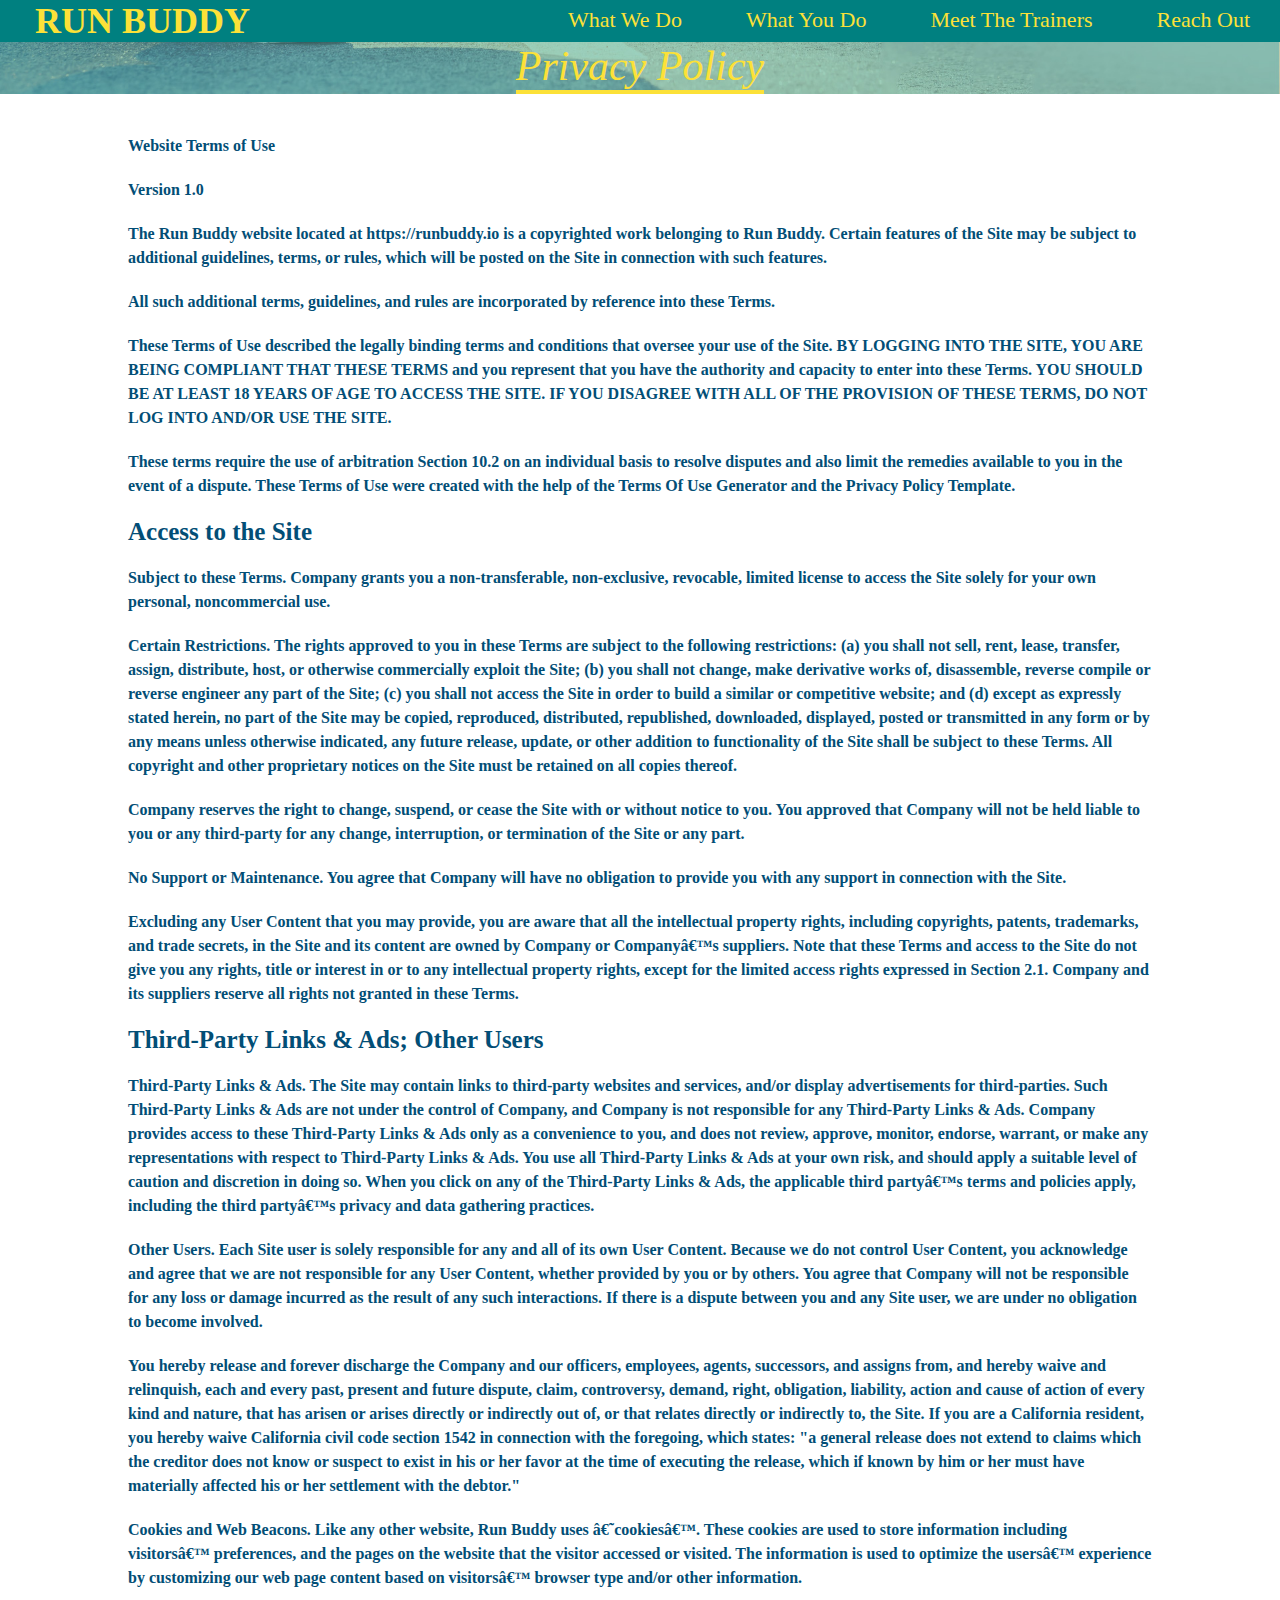
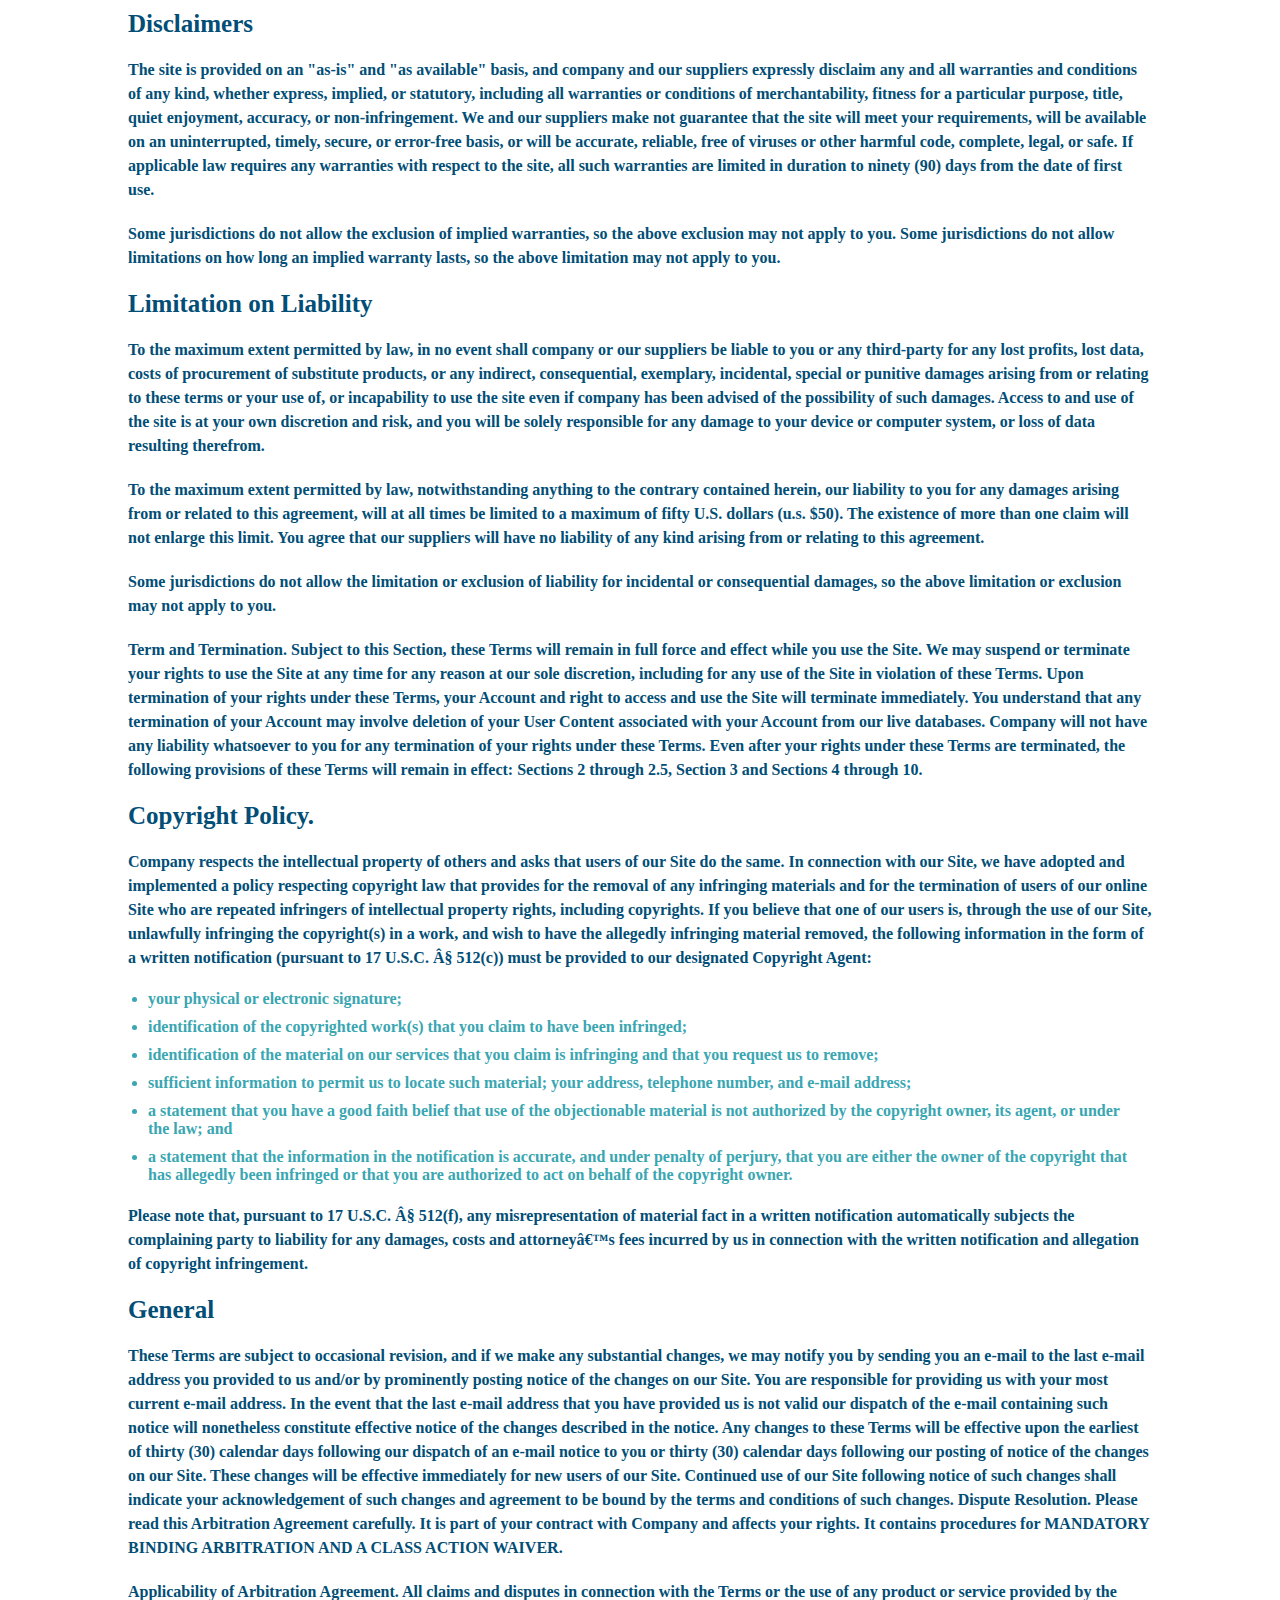
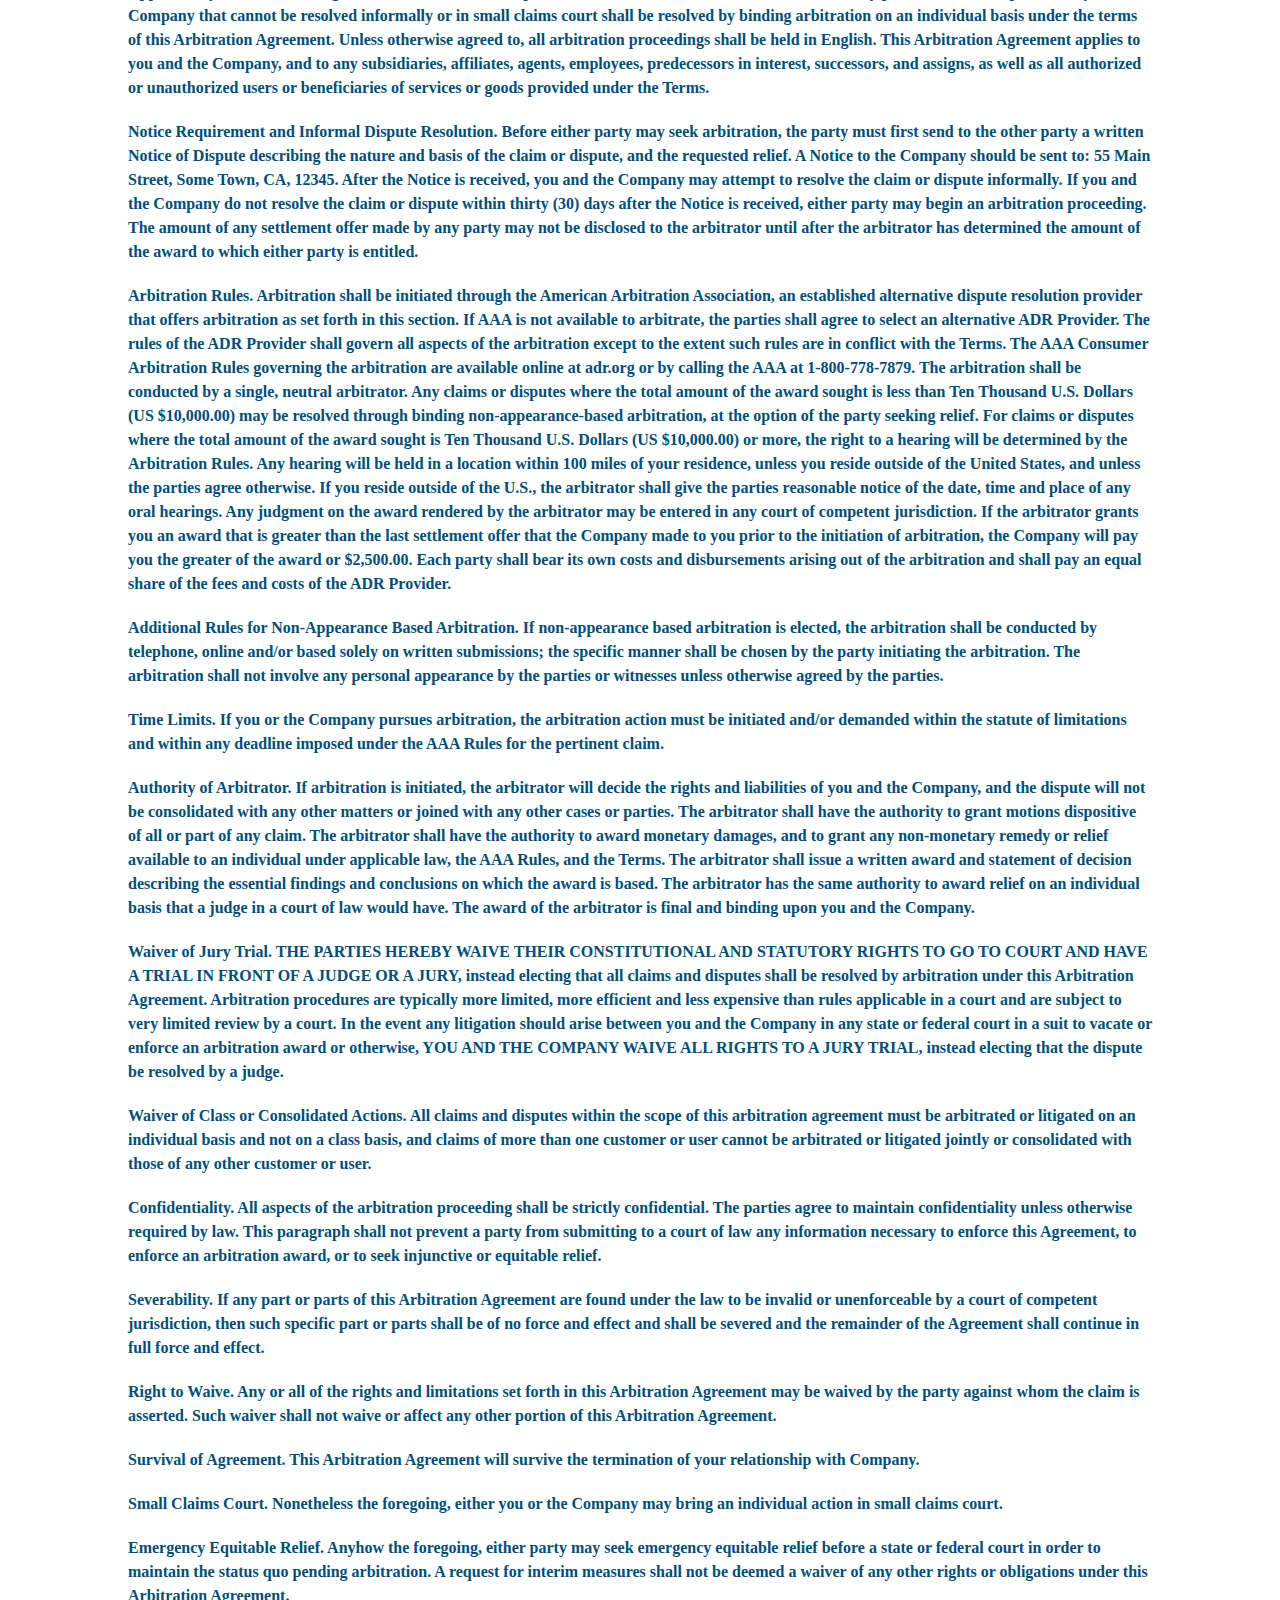
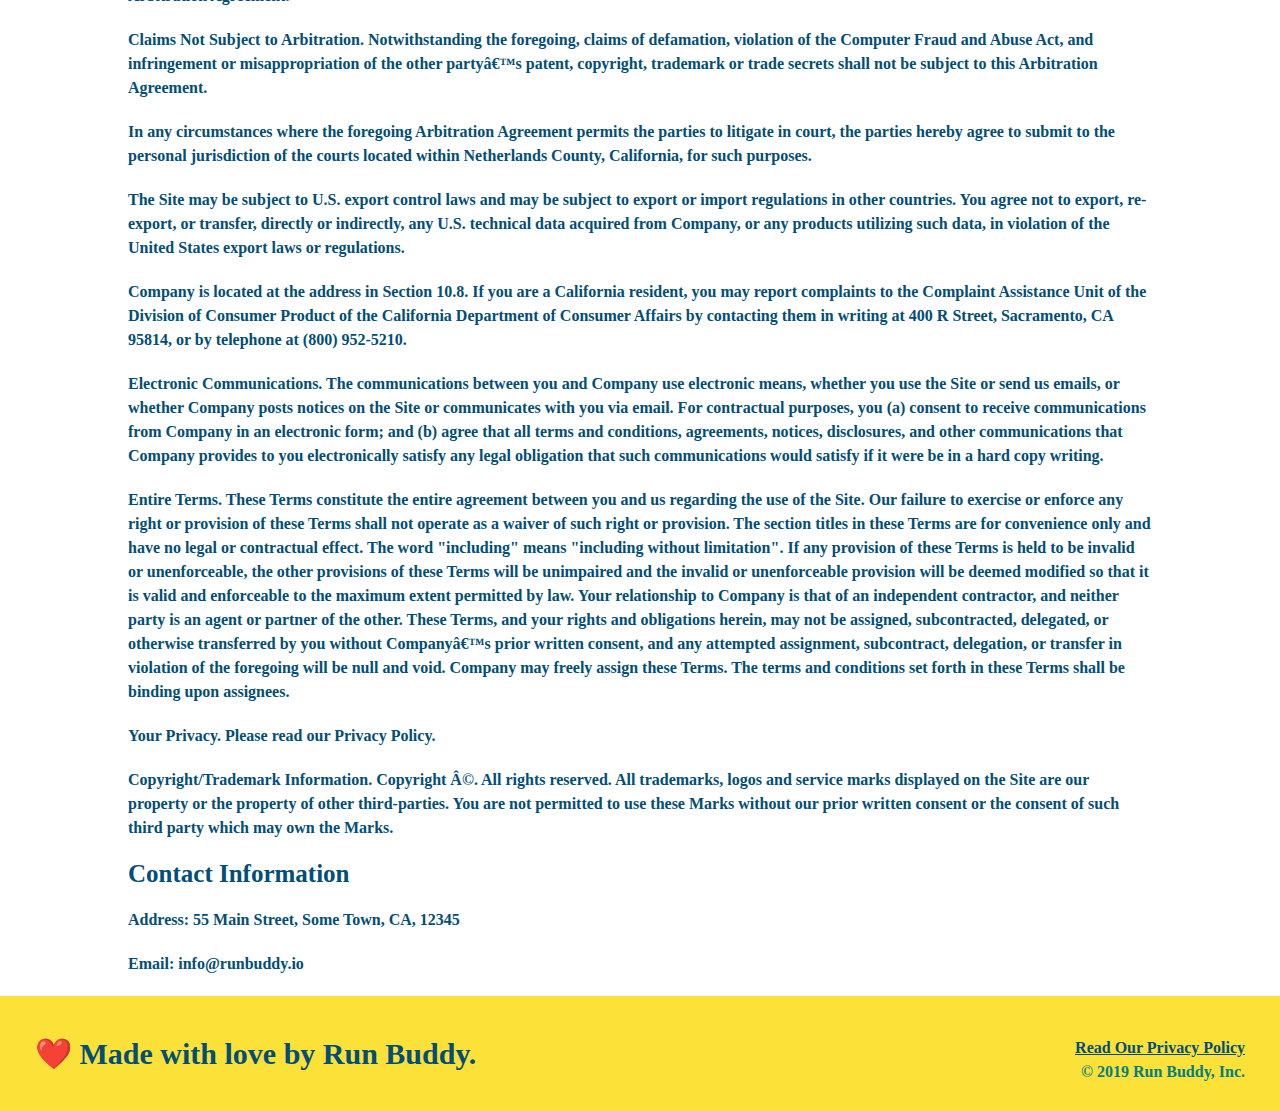
==== privacy-policy.html @ 80b9ba04 "privacy policy" ====
<!DOCTYPE html>
<html lang="en">
<header>

    <meta charset="UTF-8" />
    <title>Privacy Policy - Run Buddy</title>
    <link rel="stylesheet" href="./style.css" />
    <link rel="stylesheet" href="./privacy-style.css" />

    <h1>RUN BUDDY</h1>
    <nav>
    <ul>
        <li>
            <a href="./index.html#what-we-do">What We Do</a>
        </li>
        <li>
            <a href="./index.html#what-you-do">What You Do</a>
        </li>
        <li>
            <a href="./index.html#your-trainers">Meet The Trainers</a>
        </li>
        <li>
            <a href="./index.html#reach-out">Reach Out</a>
        </li>

    </ul>
    </nav>

</header>

<section class="hero">
    <h2 class="page-title">
        Privacy Policy
    </h2>
</section>

<article class="secondary-content">

    <p>
        Website Terms of Use
      </p>

      <p>
        Version 1.0
      </p>

      <p>
        The Run Buddy website located at https://runbuddy.io is a copyrighted work belonging to Run Buddy. Certain
        features of the Site may be subject to additional guidelines, terms, or rules, which will be posted on the Site
        in connection with such features.
      </p>

      <p>
        All such additional terms, guidelines, and rules are incorporated by reference into these Terms.
      </p>

      <p>
        These Terms of Use described the legally binding terms and conditions that oversee your use of the Site. BY
        LOGGING INTO THE SITE, YOU ARE BEING COMPLIANT THAT THESE TERMS and you represent that you have the authority
        and capacity to enter into these Terms. YOU SHOULD BE AT LEAST 18 YEARS OF AGE TO ACCESS THE SITE. IF YOU
        DISAGREE WITH ALL OF THE PROVISION OF THESE TERMS, DO NOT LOG INTO AND/OR USE THE SITE.
      </p>

      <p>
        These terms require the use of arbitration Section 10.2 on an individual basis to resolve disputes and also
        limit the remedies available to you in the event of a dispute. These Terms of Use were created with the help of
        the Terms Of Use Generator and the Privacy Policy Template.
      </p>

      <h3>
        Access to the Site
      </h3>

      <p>
        Subject to these Terms. Company grants you a non-transferable, non-exclusive, revocable, limited license to
        access the Site solely for your own personal, noncommercial use.
      </p>

      <p>
        Certain Restrictions. The rights approved to you in these Terms are subject to the following restrictions: (a)
        you shall not sell, rent, lease, transfer, assign, distribute, host, or otherwise commercially exploit the Site;
        (b) you shall not change, make derivative works of, disassemble, reverse compile or reverse engineer any part of
        the Site; (c) you shall not access the Site in order to build a similar or competitive website; and (d) except
        as expressly stated herein, no part of the Site may be copied, reproduced, distributed, republished, downloaded,
        displayed, posted or transmitted in any form or by any means unless otherwise indicated, any future release,
        update, or other addition to functionality of the Site shall be subject to these Terms. All copyright and other
        proprietary notices on the Site must be retained on all copies thereof.
      </p>

      <p>
        Company reserves the right to change, suspend, or cease the Site with or without notice to you. You approved
        that Company will not be held liable to you or any third-party for any change, interruption, or termination of
        the Site or any part.
      </p>

      <p>
        No Support or Maintenance. You agree that Company will have no obligation to provide you with any support in
        connection with the Site.
      </p>

      <p>
        Excluding any User Content that you may provide, you are aware that all the intellectual property rights,
        including copyrights, patents, trademarks, and trade secrets, in the Site and its content are owned by Company
        or Companyâ€™s suppliers. Note that these Terms and access to the Site do not give you any rights, title or
        interest in or to any intellectual property rights, except for the limited access rights expressed in Section
        2.1. Company and its suppliers reserve all rights not granted in these Terms.
      </p>

      <h3>
        Third-Party Links & Ads; Other Users
      </h3>

      <p>
        Third-Party Links & Ads. The Site may contain links to third-party websites and services, and/or display
        advertisements for third-parties. Such Third-Party Links & Ads are not under the control of Company, and Company
        is not responsible for any Third-Party Links & Ads. Company provides access to these Third-Party Links & Ads
        only as a convenience to you, and does not review, approve, monitor, endorse, warrant, or make any
        representations with respect to Third-Party Links & Ads. You use all Third-Party Links & Ads at your own risk,
        and should apply a suitable level of caution and discretion in doing so. When you click on any of the
        Third-Party Links & Ads, the applicable third partyâ€™s terms and policies apply, including the third partyâ€™s
        privacy and data gathering practices.
      </p>

      <p>
        Other Users. Each Site user is solely responsible for any and all of its own User Content. Because we do not
        control User Content, you acknowledge and agree that we are not responsible for any User Content, whether
        provided by you or by others. You agree that Company will not be responsible for any loss or damage incurred as
        the result of any such interactions. If there is a dispute between you and any Site user, we are under no
        obligation to become involved.
      </p>

      <p>
        You hereby release and forever discharge the Company and our officers, employees, agents, successors, and
        assigns from, and hereby waive and relinquish, each and every past, present and future dispute, claim,
        controversy, demand, right, obligation, liability, action and cause of action of every kind and nature, that has
        arisen or arises directly or indirectly out of, or that relates directly or indirectly to, the Site. If you are
        a California resident, you hereby waive California civil code section 1542 in connection with the foregoing,
        which states: "a general release does not extend to claims which the creditor does not know or suspect to exist
        in his or her favor at the time of executing the release, which if known by him or her must have materially
        affected his or her settlement with the debtor."
      </p>

      <p>
        Cookies and Web Beacons. Like any other website, Run Buddy uses â€˜cookiesâ€™. These cookies are used to store
        information including visitorsâ€™ preferences, and the pages on the website that the visitor accessed or visited.
        The information is used to optimize the usersâ€™ experience by customizing our web page content based on visitorsâ€™
        browser type and/or other information.
      </p>

      <h3>
        Disclaimers
      </h3>

      <p>
        The site is provided on an "as-is" and "as available" basis, and company and our suppliers expressly disclaim
        any and all warranties and conditions of any kind, whether express, implied, or statutory, including all
        warranties or conditions of merchantability, fitness for a particular purpose, title, quiet enjoyment, accuracy,
        or non-infringement. We and our suppliers make not guarantee that the site will meet your requirements, will be
        available on an uninterrupted, timely, secure, or error-free basis, or will be accurate, reliable, free of
        viruses or other harmful code, complete, legal, or safe. If applicable law requires any warranties with respect
        to the site, all such warranties are limited in duration to ninety (90) days from the date of first use.
      </p>

      <p>
        Some jurisdictions do not allow the exclusion of implied warranties, so the above exclusion may not apply to
        you. Some jurisdictions do not allow limitations on how long an implied warranty lasts, so the above limitation
        may not apply to you.
      </p>

      <h3>
        Limitation on Liability
      </h3>

      <p>
        To the maximum extent permitted by law, in no event shall company or our suppliers be liable to you or any
        third-party for any lost profits, lost data, costs of procurement of substitute products, or any indirect,
        consequential, exemplary, incidental, special or punitive damages arising from or relating to these terms or
        your use of, or incapability to use the site even if company has been advised of the possibility of such
        damages. Access to and use of the site is at your own discretion and risk, and you will be solely responsible
        for any damage to your device or computer system, or loss of data resulting therefrom.
      </p>

      <p>
        To the maximum extent permitted by law, notwithstanding anything to the contrary contained herein, our liability
        to you for any damages arising from or related to this agreement, will at all times be limited to a maximum of
        fifty U.S. dollars (u.s. $50). The existence of more than one claim will not enlarge this limit. You agree that
        our suppliers will have no liability of any kind arising from or relating to this agreement.
      </p>

      <p>
        Some jurisdictions do not allow the limitation or exclusion of liability for incidental or consequential
        damages, so the above limitation or exclusion may not apply to you.
      </p>

      <p>
        Term and Termination. Subject to this Section, these Terms will remain in full force and effect while you use
        the Site. We may suspend or terminate your rights to use the Site at any time for any reason at our sole
        discretion, including for any use of the Site in violation of these Terms. Upon termination of your rights under
        these Terms, your Account and right to access and use the Site will terminate immediately. You understand that
        any termination of your Account may involve deletion of your User Content associated with your Account from our
        live databases. Company will not have any liability whatsoever to you for any termination of your rights under
        these Terms. Even after your rights under these Terms are terminated, the following provisions of these Terms
        will remain in effect: Sections 2 through 2.5, Section 3 and Sections 4 through 10.
      </p>

      <h3>
        Copyright Policy.
      </h3>

      <p>
        Company respects the intellectual property of others and asks that users of our Site do the same. In connection
        with our Site, we have adopted and implemented a policy respecting copyright law that provides for the removal
        of any infringing materials and for the termination of users of our online Site who are repeated infringers of
        intellectual property rights, including copyrights. If you believe that one of our users is, through the use of
        our Site, unlawfully infringing the copyright(s) in a work, and wish to have the allegedly infringing material
        removed, the following information in the form of a written notification (pursuant to 17 U.S.C. Â§ 512(c)) must
        be provided to our designated Copyright Agent:
      </p>

      <ul>
        <li>
          your physical or electronic signature;
        </li>
        <li>
          identification of the copyrighted work(s) that you claim to have been infringed;
        </li>
        <li>
          identification of the material on our services that you claim is infringing and that you request us to remove;
        </li>
        <li>
          sufficient information to permit us to locate such material; your address, telephone number, and e-mail
          address;
        </li>
        <li>
          a statement that you have a good faith belief that use of the objectionable material is not authorized by the
          copyright owner, its agent, or under the law; and
        </li>
        <li>
          a statement that the information in the notification is accurate, and under penalty of perjury, that you are
          either the owner of the copyright that has allegedly been infringed or that you are authorized to act on
          behalf of the copyright owner.
        </li>
      </ul>

      <p>
        Please note that, pursuant to 17 U.S.C. Â§ 512(f), any misrepresentation of material fact in a written
        notification automatically subjects the complaining party to liability for any damages, costs and attorneyâ€™s
        fees incurred by us in connection with the written notification and allegation of copyright infringement.
      </p>

      <h3>
        General
      </h3>

      <p>
        These Terms are subject to occasional revision, and if we make any substantial changes, we may notify you by
        sending you an e-mail to the last e-mail address you provided to us and/or by prominently posting notice of the
        changes on our Site. You are responsible for providing us with your most current e-mail address. In the event
        that the last e-mail address that you have provided us is not valid our dispatch of the e-mail containing such
        notice will nonetheless constitute effective notice of the changes described in the notice. Any changes to these
        Terms will be effective upon the earliest of thirty (30) calendar days following our dispatch of an e-mail
        notice to you or thirty (30) calendar days following our posting of notice of the changes on our Site. These
        changes will be effective immediately for new users of our Site. Continued use of our Site following notice of
        such changes shall indicate your acknowledgement of such changes and agreement to be bound by the terms and
        conditions of such changes. Dispute Resolution. Please read this Arbitration Agreement carefully. It is part of
        your contract with Company and affects your rights. It contains procedures for MANDATORY BINDING ARBITRATION AND
        A CLASS ACTION WAIVER.
      </p>

      <p>
        Applicability of Arbitration Agreement. All claims and disputes in connection with the Terms or the use of any
        product or service provided by the Company that cannot be resolved informally or in small claims court shall be
        resolved by binding arbitration on an individual basis under the terms of this Arbitration Agreement. Unless
        otherwise agreed to, all arbitration proceedings shall be held in English. This Arbitration Agreement applies to
        you and the Company, and to any subsidiaries, affiliates, agents, employees, predecessors in interest,
        successors, and assigns, as well as all authorized or unauthorized users or beneficiaries of services or goods
        provided under the Terms.
      </p>

      <p>
        Notice Requirement and Informal Dispute Resolution. Before either party may seek arbitration, the party must
        first send to the other party a written Notice of Dispute describing the nature and basis of the claim or
        dispute, and the requested relief. A Notice to the Company should be sent to: 55 Main Street, Some Town, CA,
        12345. After the Notice is received, you and the Company may attempt to resolve the claim or dispute informally.
        If you and the Company do not resolve the claim or dispute within thirty (30) days after the Notice is received,
        either party may begin an arbitration proceeding. The amount of any settlement offer made by any party may not
        be disclosed to the arbitrator until after the arbitrator has determined the amount of the award to which either
        party is entitled.
      </p>

      <p>
        Arbitration Rules. Arbitration shall be initiated through the American Arbitration Association, an established
        alternative dispute resolution provider that offers arbitration as set forth in this section. If AAA is not
        available to arbitrate, the parties shall agree to select an alternative ADR Provider. The rules of the ADR
        Provider shall govern all aspects of the arbitration except to the extent such rules are in conflict with the
        Terms. The AAA Consumer Arbitration Rules governing the arbitration are available online at adr.org or by
        calling the AAA at 1-800-778-7879. The arbitration shall be conducted by a single, neutral arbitrator. Any
        claims or disputes where the total amount of the award sought is less than Ten Thousand U.S. Dollars (US
        $10,000.00) may be resolved through binding non-appearance-based arbitration, at the option of the party seeking
        relief. For claims or disputes where the total amount of the award sought is Ten Thousand U.S. Dollars (US
        $10,000.00) or more, the right to a hearing will be determined by the Arbitration Rules. Any hearing will be
        held in a location within 100 miles of your residence, unless you reside outside of the United States, and
        unless the parties agree otherwise. If you reside outside of the U.S., the arbitrator shall give the parties
        reasonable notice of the date, time and place of any oral hearings. Any judgment on the award rendered by the
        arbitrator may be entered in any court of competent jurisdiction. If the arbitrator grants you an award that is
        greater than the last settlement offer that the Company made to you prior to the initiation of arbitration, the
        Company will pay you the greater of the award or $2,500.00. Each party shall bear its own costs and
        disbursements arising out of the arbitration and shall pay an equal share of the fees and costs of the ADR
        Provider.
      </p>

      <p>
        Additional Rules for Non-Appearance Based Arbitration. If non-appearance based arbitration is elected, the
        arbitration shall be conducted by telephone, online and/or based solely on written submissions; the specific
        manner shall be chosen by the party initiating the arbitration. The arbitration shall not involve any personal
        appearance by the parties or witnesses unless otherwise agreed by the parties.
      </p>

      <p>
        Time Limits. If you or the Company pursues arbitration, the arbitration action must be initiated and/or demanded
        within the statute of limitations and within any deadline imposed under the AAA Rules for the pertinent claim.
      </p>

      <p>
        Authority of Arbitrator. If arbitration is initiated, the arbitrator will decide the rights and liabilities of
        you and the Company, and the dispute will not be consolidated with any other matters or joined with any other
        cases or parties. The arbitrator shall have the authority to grant motions dispositive of all or part of any
        claim. The arbitrator shall have the authority to award monetary damages, and to grant any non-monetary remedy
        or relief available to an individual under applicable law, the AAA Rules, and the Terms. The arbitrator shall
        issue a written award and statement of decision describing the essential findings and conclusions on which the
        award is based. The arbitrator has the same authority to award relief on an individual basis that a judge in a
        court of law would have. The award of the arbitrator is final and binding upon you and the Company.
      </p>

      <p>
        Waiver of Jury Trial. THE PARTIES HEREBY WAIVE THEIR CONSTITUTIONAL AND STATUTORY RIGHTS TO GO TO COURT AND HAVE
        A TRIAL IN FRONT OF A JUDGE OR A JURY, instead electing that all claims and disputes shall be resolved by
        arbitration under this Arbitration Agreement. Arbitration procedures are typically more limited, more efficient
        and less expensive than rules applicable in a court and are subject to very limited review by a court. In the
        event any litigation should arise between you and the Company in any state or federal court in a suit to vacate
        or enforce an arbitration award or otherwise, YOU AND THE COMPANY WAIVE ALL RIGHTS TO A JURY TRIAL, instead
        electing that the dispute be resolved by a judge.
      </p>

      <p>
        Waiver of Class or Consolidated Actions. All claims and disputes within the scope of this arbitration agreement
        must be arbitrated or litigated on an individual basis and not on a class basis, and claims of more than one
        customer or user cannot be arbitrated or litigated jointly or consolidated with those of any other customer or
        user.
      </p>

      <p>
        Confidentiality. All aspects of the arbitration proceeding shall be strictly confidential. The parties agree to
        maintain confidentiality unless otherwise required by law. This paragraph shall not prevent a party from
        submitting to a court of law any information necessary to enforce this Agreement, to enforce an arbitration
        award, or to seek injunctive or equitable relief.
      </p>

      <p>
        Severability. If any part or parts of this Arbitration Agreement are found under the law to be invalid or
        unenforceable by a court of competent jurisdiction, then such specific part or parts shall be of no force and
        effect and shall be severed and the remainder of the Agreement shall continue in full force and effect.
      </p>

      <p>
        Right to Waive. Any or all of the rights and limitations set forth in this Arbitration Agreement may be waived
        by the party against whom the claim is asserted. Such waiver shall not waive or affect any other portion of this
        Arbitration Agreement.
      </p>

      <p>
        Survival of Agreement. This Arbitration Agreement will survive the termination of your relationship with
        Company.
      </p>

      <p>
        Small Claims Court. Nonetheless the foregoing, either you or the Company may bring an individual action in small
        claims court.
      </p>

      <p>
        Emergency Equitable Relief. Anyhow the foregoing, either party may seek emergency equitable relief before a
        state or federal court in order to maintain the status quo pending arbitration. A request for interim measures
        shall not be deemed a waiver of any other rights or obligations under this Arbitration Agreement.
      </p>

      <p>
        Claims Not Subject to Arbitration. Notwithstanding the foregoing, claims of defamation, violation of the
        Computer Fraud and Abuse Act, and infringement or misappropriation of the other partyâ€™s patent, copyright,
        trademark or trade secrets shall not be subject to this Arbitration Agreement.
      </p>

      <p>
        In any circumstances where the foregoing Arbitration Agreement permits the parties to litigate in court, the
        parties hereby agree to submit to the personal jurisdiction of the courts located within Netherlands County,
        California, for such purposes.
      </p>

      <p>
        The Site may be subject to U.S. export control laws and may be subject to export or import regulations in other
        countries. You agree not to export, re-export, or transfer, directly or indirectly, any U.S. technical data
        acquired from Company, or any products utilizing such data, in violation of the United States export laws or
        regulations.
      </p>

      <p>
        Company is located at the address in Section 10.8. If you are a California resident, you may report complaints
        to the Complaint Assistance Unit of the Division of Consumer Product of the California Department of Consumer
        Affairs by contacting them in writing at 400 R Street, Sacramento, CA 95814, or by telephone at (800) 952-5210.
      </p>

      <p>
        Electronic Communications. The communications between you and Company use electronic means, whether you use the
        Site or send us emails, or whether Company posts notices on the Site or communicates with you via email. For
        contractual purposes, you (a) consent to receive communications from Company in an electronic form; and (b)
        agree that all terms and conditions, agreements, notices, disclosures, and other communications that Company
        provides to you electronically satisfy any legal obligation that such communications would satisfy if it were be
        in a hard copy writing.
      </p>

      <p>
        Entire Terms. These Terms constitute the entire agreement between you and us regarding the use of the Site. Our
        failure to exercise or enforce any right or provision of these Terms shall not operate as a waiver of such right
        or provision. The section titles in these Terms are for convenience only and have no legal or contractual
        effect. The word "including" means "including without limitation". If any provision of these Terms is held to be
        invalid or unenforceable, the other provisions of these Terms will be unimpaired and the invalid or
        unenforceable provision will be deemed modified so that it is valid and enforceable to the maximum extent
        permitted by law. Your relationship to Company is that of an independent contractor, and neither party is an
        agent or partner of the other. These Terms, and your rights and obligations herein, may not be assigned,
        subcontracted, delegated, or otherwise transferred by you without Companyâ€™s prior written consent, and any
        attempted assignment, subcontract, delegation, or transfer in violation of the foregoing will be null and void.
        Company may freely assign these Terms. The terms and conditions set forth in these Terms shall be binding upon
        assignees.
      </p>

      <p>
        Your Privacy. Please read our Privacy Policy.
      </p>

      <p>
        Copyright/Trademark Information. Copyright Â©. All rights reserved. All trademarks, logos and service marks
        displayed on the Site are our property or the property of other third-parties. You are not permitted to use
        these Marks without our prior written consent or the consent of such third party which may own the Marks.
      </p>

      <h3>
        Contact Information
      </h3>

      <p>
        Address: 55 Main Street, Some Town, CA, 12345
      </p>

      <p>
        Email: info@runbuddy.io
      </p>


</article>

<body>

</body>
 
<footer>
    <h2>❤️ Made with love by Run Buddy.</h2>
    <div>
        <a href="./privacy-policy.html">Read Our Privacy Policy</a><br />
        &copy; 2019 Run Buddy, Inc.
      </div>
</footer>


</html>
---- style.css ----
* {
    margin: 0;
    padding: 0;
    box-sizing: border-box;
}

header h1 {
    font-weight: bold;
    font-size: 36px;
    color: #fce138;
    margin: 0 35px;
    display: inline;
  }
  
  header a {
    color: #fce138;
    text-decoration: none;
  }

  header {
      background-color: teal;
  }

header nav {
    float: right;
    margin: 7px 0;
}

header nav ul li {
    display: inline;
}

header nav ul li a {
    margin: 0 30px;
    font-weight: lighter;
    font-size: 22px;
}

body {
    color: teal;
    font-weight: bold;
    text-decoration: none;
}

footer {
    background-color: #fce138;
    padding: 40px 35px;
}

footer h2 {
    display: inline;
    font-size: 30px;
    color: #024e76;
    margin: 0;
}

footer div {
    float: right;
    line-height: 1.5;
    text-align: right;
}

footer a {
    color: #024e76
}

.hero {
    background-image: url("./images/hero-bg.jpg");
    background-size: cover;
    background-position: center;
    position: relative;
    height: 600px;
}

.hero-form {
    background-color: #fce138;
    padding: 20px;
    width: 500px;
    color: #024e76;
    border-style: solid;
    border-width: 3px;
    border-color: #024e76;
    position: absolute;
    bottom: 120px;
    right: 140px;
}

.hero h3 {
    font-size: 25px;
    margin: 0;
}

.hero-form p {
    margin: 5px 0 15px 0;
}

.hero-form input {
    border: 1px solid #024e76;
    display: block;
    padding: 7px 15px;
    font-size: 16px;
    color: #024e76;
    width: 100%;
    margin-bottom: 1px;
    margin-top: 0;
}

.trainer-before input {
    display: inline;
    width: 10%;
}

.hero-form button {
    background-color: #024e76;
    padding: 10px 15px;
    color: #fce138;
    border: none;
    font-size: 16px;
}

.intro {
    text-align: center;
}



.intro p {
    line-height: 1.7;
    color: #39a6b2;
    width: 80%;
    font-size: 20px;
    margin: 0 auto;
}

.steps {
    text-align: center;
    background: #fce138;
}

.section-title {
    font-size: 55px;
    color: #024e76;
    margin-bottom: 35px;
    padding: 0 100px 20px 100px;
    display: inline-block;
    border-bottom: 3px solid;
}

.primary-border {
    border-color: #fce139;
}

.secondary-border {
    border-color: #39a6b2;
}

.steps div {
    margin-bottom: 1px;
}

.steps img {
    width: 15%;
    margin: 10px 0;
}

.steps h3 {
    color: #024e76;
    font-size: 46px;
    margin-top: 10px;
}

.steps p {
    color: #39a6b2;
    font-size: 23px;
}

.steps span {
    font-size: 38px;
}

.trainers {
    text-align: center;
}

.trainer {
    width: 900px;
    margin: 0 auto 30px auto;
    background: #024e76;
    color: #fce138;
    overflow: auto;
}

.trainer img {
    width: 35%;
    float: left;
}

.trainer-bio {
    padding: 35px;
    float: left;
    width: 65%;
}

.text-left {
    text-align: left;
}

.text-right {
    text-align: right;
}

.trainer-bio h3 {
    font-size: 32px;
    margin-bottom: 8px;
}

.trainer-bio h4 {
    font-weight: lighter;
    font-size: 26px;
    margin-bottom: 25px;
}

.trainer-bio p {
    font-size: 17px;
    line-height: 1.3;
}

.contact {
    text-align: center;
    background: #024e76;
}

.contact h2 {
    color: #fce139;
}

.contact-info iframe {
    width: 400px;
    height: 400px;
}

.contact-info div {
    width: 410px;
    display: inline-block;
    vertical-align: top;
    text-align: left;
    margin: 30px 0 0 60px;
    color: white;
}

.contact-info h3 {
    color: #fce138;
    font-size: 32px;
}

.contact-info p .contact-info address {
    margin: 20px 0;
    line-height: 1.5;
    font-size: 20px;
    font-style: normal;
}

.contact-info a {
    color: #fce138;
}
---- privacy-style.css ----
.hero {
    background-position: bottom;
    height: auto;
    text-align: center;
    margin-bottom: 40px;
}


.page-title {
    color: #fce138;
    display: inline-block;
    border-bottom: 4px solid;
    border-color: #fce138;
    border: 0 80px 15px 80px;
    font-weight: normal;
    font-size: 42px;
    font-style: italic;
}

.secondary-content {
    width: 80%;
    margin: 0 auto;
    color: #024e76;
}

.secondary-content h3 {
    font-size: 25px;
    margin: 20px 0;
}

.secondary-content p {
    font-size: 16px;
    line-height: 1.5;
    margin: 20px 0;
}

.secondary-content ul {
    margin: 15px 20px;
}

.secondary-content li {
    color: #39a6b2;
    margin: 10px 0;
}
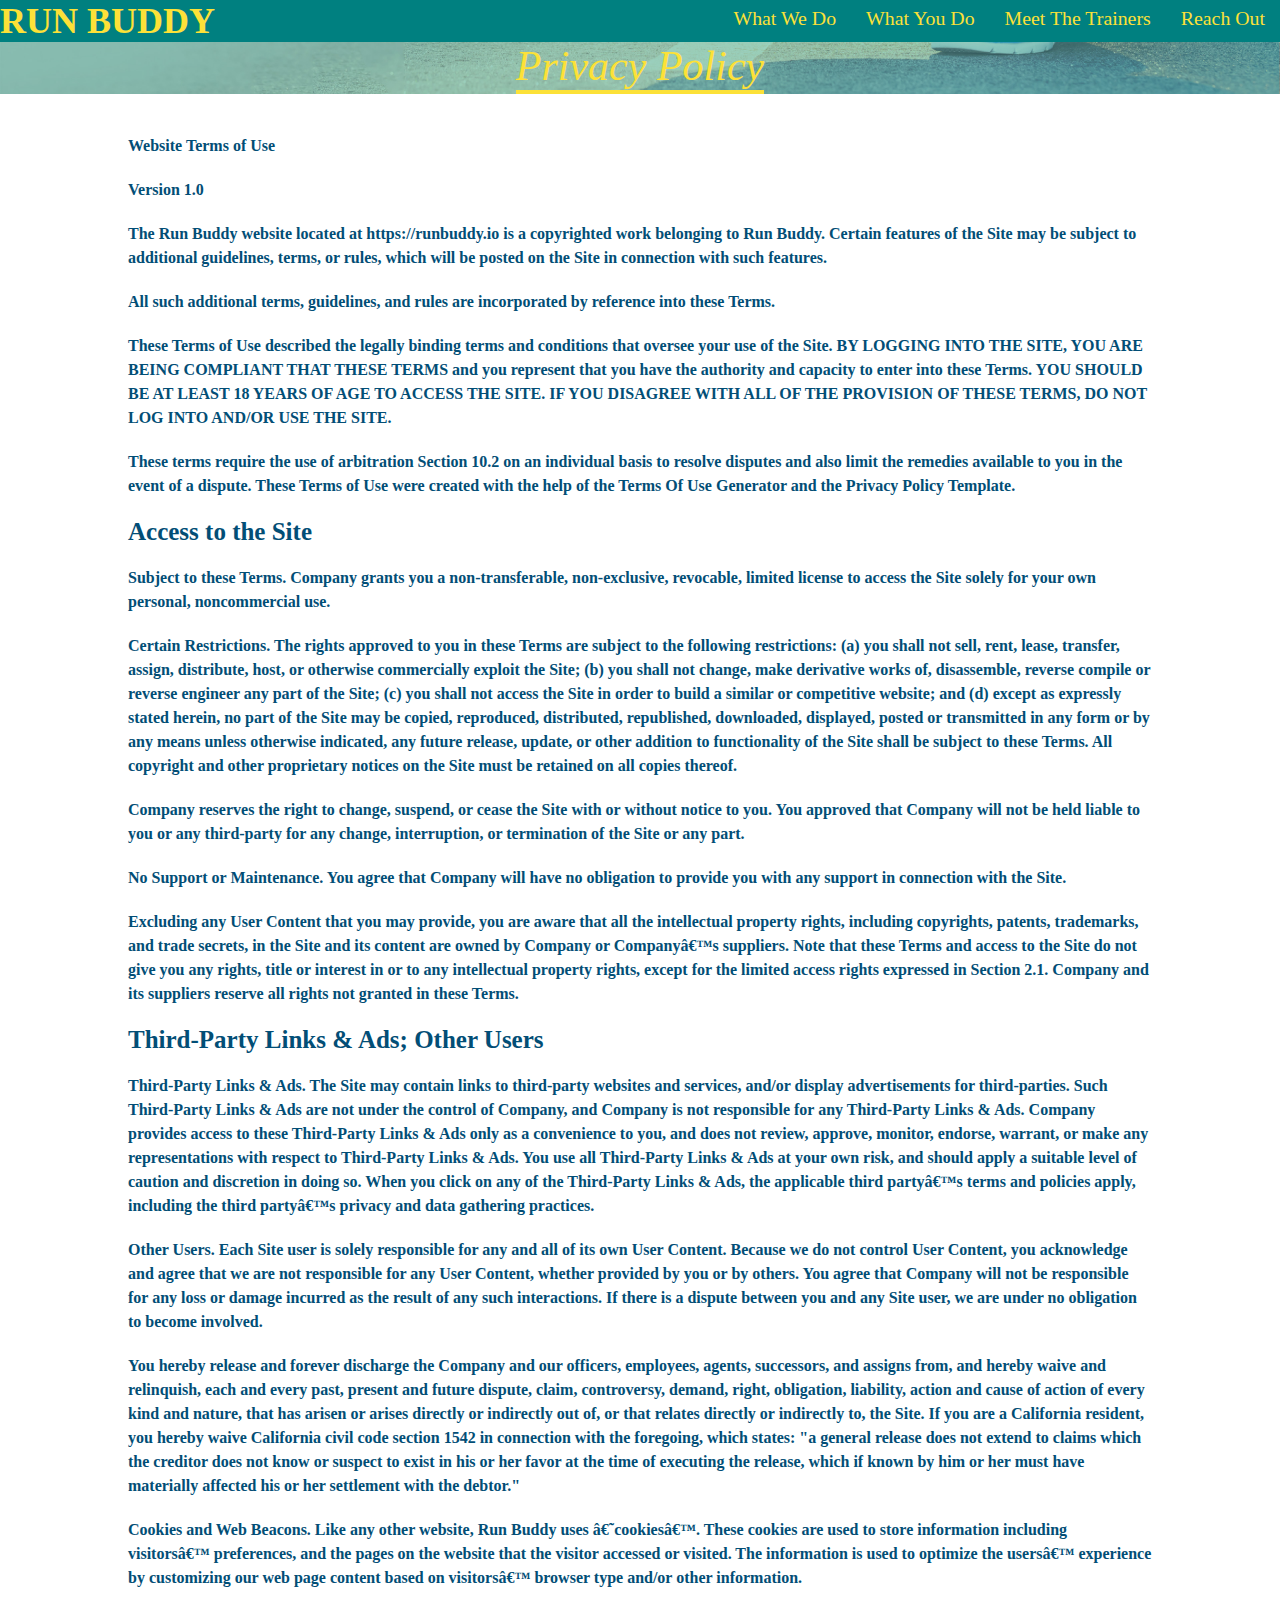
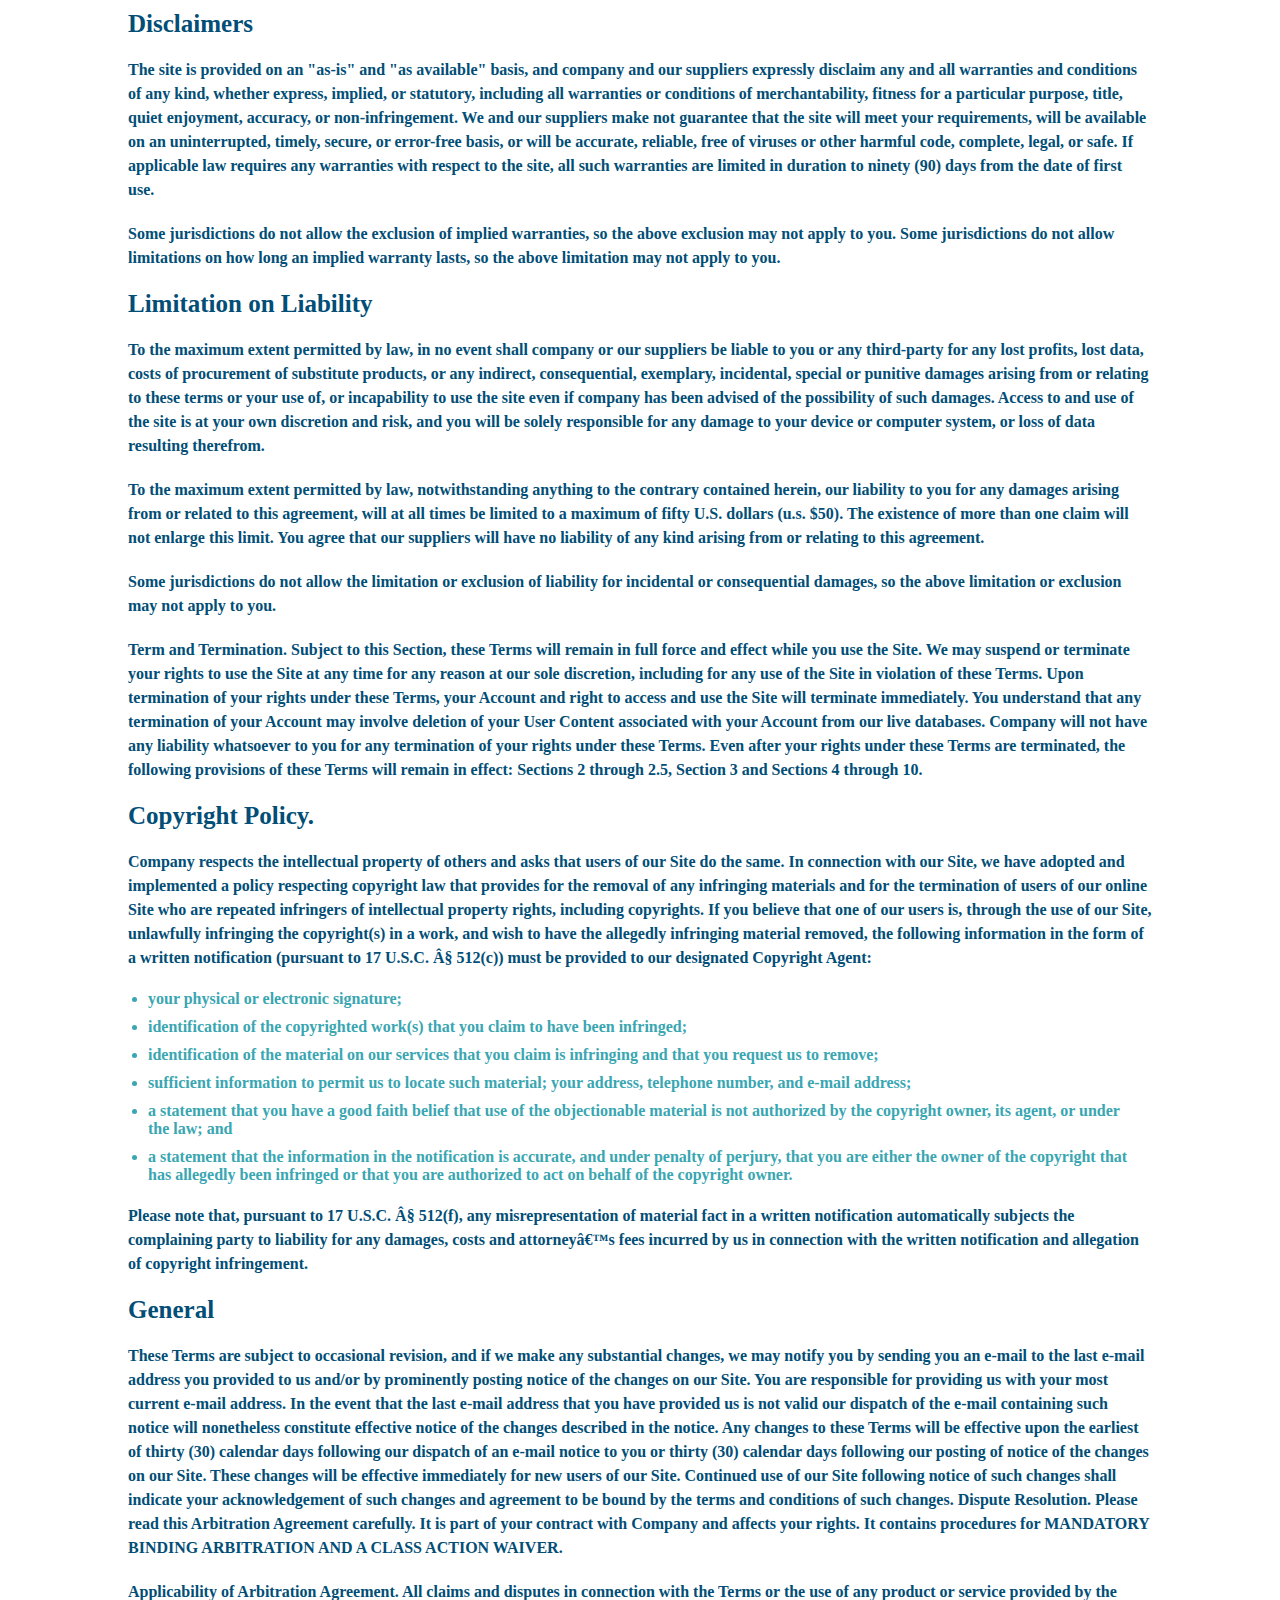
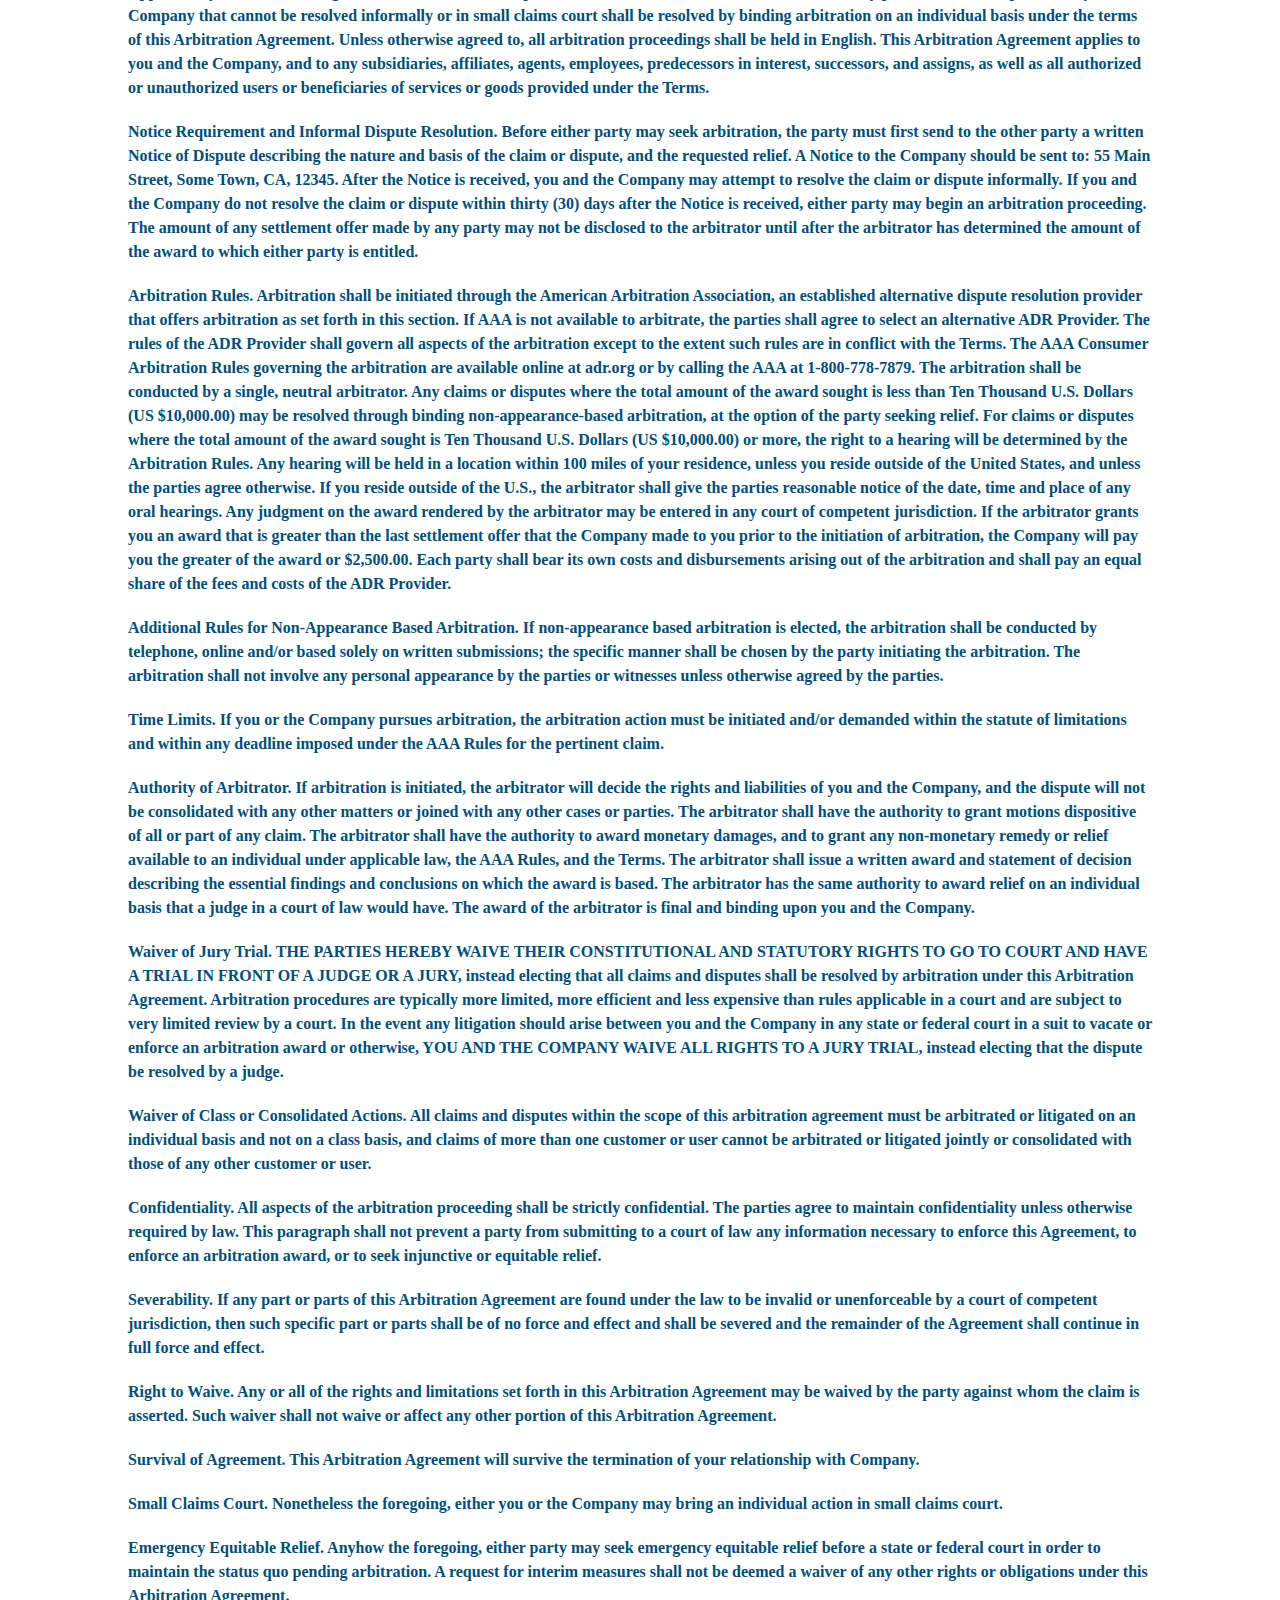
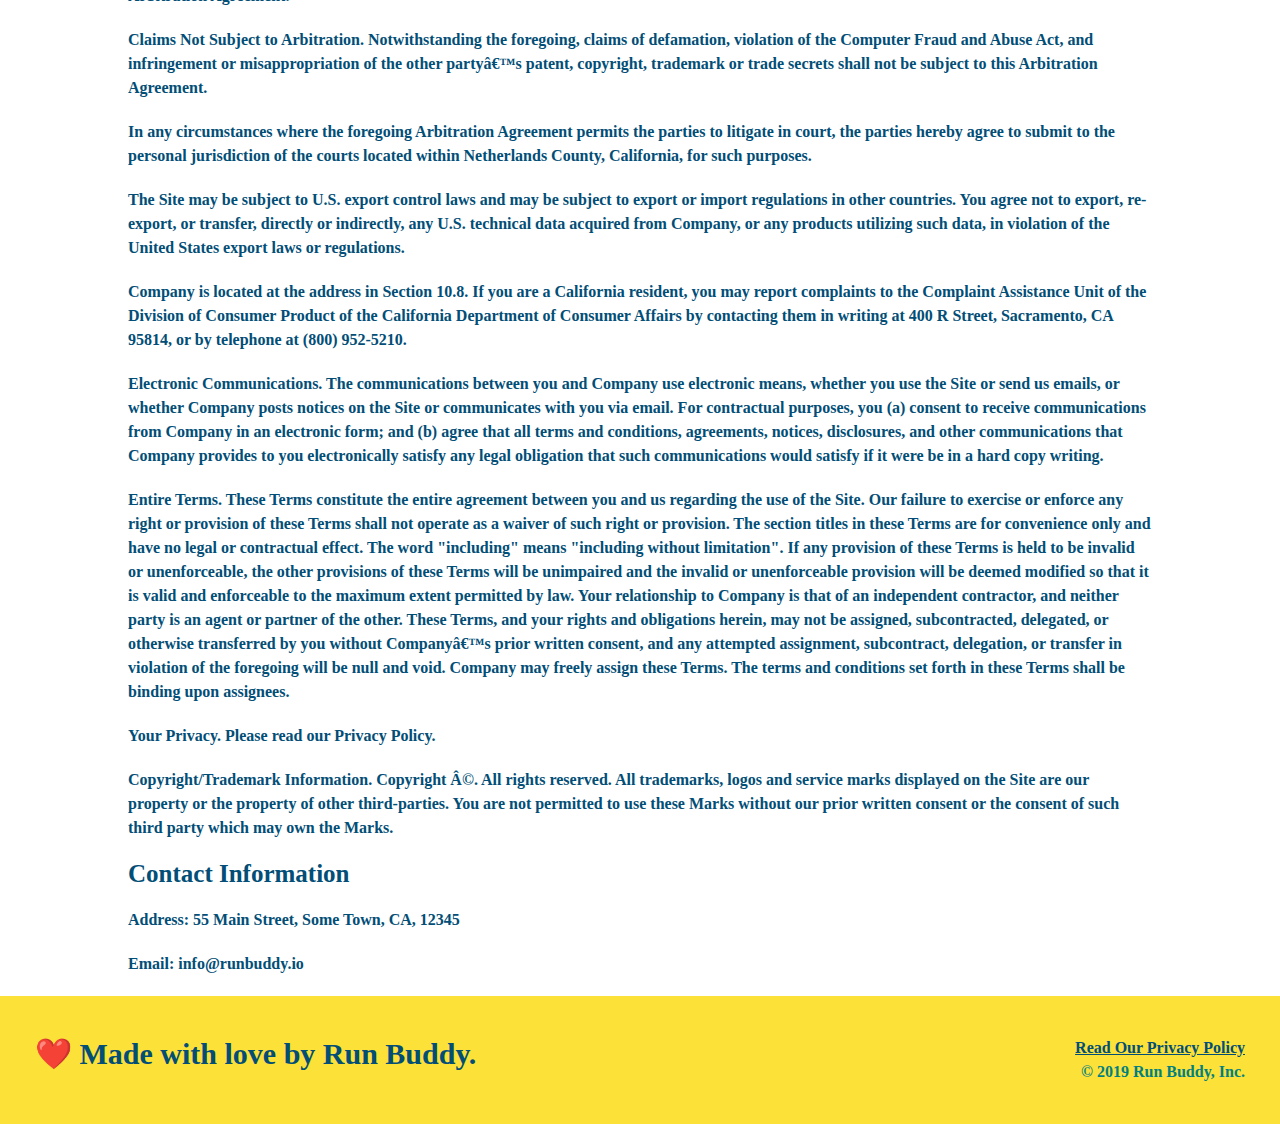
==== commit d85f4436: "update media queries" ====
--- a/privacy-policy.html
+++ b/privacy-policy.html
@@ -2,7 +2,7 @@
 <html lang="en">
 <header>
 
-    <meta charset="UTF-8" />
+  <meta name="viewport" content="width=device-width, initial-scale=1.0" charset="UTF-8" />
     <title>Privacy Policy - Run Buddy</title>
     <link rel="stylesheet" href="./style.css" />
     <link rel="stylesheet" href="./privacy-style.css" />
--- a/style.css
+++ b/style.css
@@ -8,8 +8,7 @@
     font-weight: bold;
     font-size: 36px;
     color: #fce138;
-    margin: 0 35px;
-    display: inline;
+    margin: 0; 
   }
   
   header a {
@@ -19,11 +18,21 @@
 
   header {
       background-color: teal;
+      display: flex;
+      justify-content: space-between;
+      flex-wrap: wrap;
   }
 
 header nav {
-    float: right;
     margin: 7px 0;
+}
+
+header nav ul {
+    display: flex;
+    flex-wrap: wrap;
+    justify-content: space-between;
+    align-items: center;
+    list-style: none;
 }
 
 header nav ul li {
@@ -31,9 +40,9 @@
 }
 
 header nav ul li a {
-    margin: 0 30px;
+    padding: 10px 15px;
     font-weight: lighter;
-    font-size: 22px;
+    font-size: 1.55vw;
 }
 
 body {
@@ -45,17 +54,20 @@
 footer {
     background-color: #fce138;
     padding: 40px 35px;
+    display: flex;
+    justify-content: space-between;
+    flex-wrap: wrap;
 }
 
 footer h2 {
-    display: inline;
+
     font-size: 30px;
     color: #024e76;
     margin: 0;
 }
 
 footer div {
-    float: right;
+
     line-height: 1.5;
     text-align: right;
 }
@@ -65,24 +77,40 @@
 }
 
 .hero {
-    background-image: url("./images/hero-bg.jpg");
+    background-image: url("./assets/images/hero-bg.jpg");
     background-size: cover;
     background-position: center;
-    position: relative;
-    height: 600px;
+    display: flex;
+    justify-content: center;
+    flex-wrap: wrap;
+    align-items: flex-start;
+}
+
+.hero-cta {
+    width: 35%;
+    text-align: right;
+    margin: 3.5%;
+    color: #fff;
+    font-size: 18px;
+    line-height: 1.2;
+}
+
+.hero-cta h2 {
+    font-style: italic;
+    font-size: 55px;
+    color: #fce138;
 }
 
 .hero-form {
     background-color: #fce138;
     padding: 20px;
-    width: 500px;
     color: #024e76;
     border-style: solid;
     border-width: 3px;
     border-color: #024e76;
-    position: absolute;
     bottom: 120px;
-    right: 140px;
+    width: 40%;
+    margin: 3.5%;
 }
 
 .hero h3 {
@@ -117,12 +145,6 @@
     border: none;
     font-size: 16px;
 }
-
-.intro {
-    text-align: center;
-}
-
-
 
 .intro p {
     line-height: 1.7;
@@ -130,20 +152,21 @@
     width: 80%;
     font-size: 20px;
     margin: 0 auto;
+    text-align: center;
 }
 
 .steps {
+    background: #fce138;
+}
+
+.section-title {
+    font-size: 48px;
+    color: #024e76;
+    margin-bottom: 35px;
+    padding-bottom: 20px;
     text-align: center;
-    background: #fce138;
-}
-
-.section-title {
-    font-size: 55px;
-    color: #024e76;
-    margin-bottom: 35px;
-    padding: 0 100px 20px 100px;
-    display: inline-block;
-    border-bottom: 3px solid;
+    margin: 0 auto 35px auto;
+    width: 50%;
 }
 
 .primary-border {
@@ -154,19 +177,50 @@
     border-color: #39a6b2;
 }
 
-.steps div {
-    margin-bottom: 1px;
-}
-
-.steps img {
-    width: 15%;
-    margin: 10px 0;
+.step {
+    margin: 50px auto;
+    padding-bottom: 50px;
+    width: 80%;
+    border-bottom: 1px solid #39a6b2;
+    display: flex;
+    flex-wrap: wrap;
+    align-items: center;
+    justify-content: space-between;
+}
+
+.step h3 {
+    flex: 1 30%;
+}
+
+.step-info {
+    flex: 2 70%;
+    display: flex;
+    flex-wrap: wrap;
+    align-items: center;
+}
+
+.step-img {
+    flex: 1 12%;
+    margin-right: 20px;
+}
+
+.step-img img {
+    max-width: 100%;
+}
+
+.step-text {
+    flex: 12;
+}
+
+.step-text h4 {
+    font-size: 26px;
+    line-height: 1.5;
+    color: #024e76;
 }
 
 .steps h3 {
     color: #024e76;
     font-size: 46px;
-    margin-top: 10px;
 }
 
 .steps p {
@@ -174,31 +228,27 @@
     font-size: 23px;
 }
 
-.steps span {
-    font-size: 38px;
-}
-
 .trainers {
-    text-align: center;
+    width: 100%;
+    margin: 0 auto;
+    display: flex;
+    flex-wrap: wrap;
+    justify-content: space-around;
 }
 
 .trainer {
-    width: 900px;
-    margin: 0 auto 30px auto;
+    margin: 20px;
     background: #024e76;
     color: #fce138;
-    overflow: auto;
+    flex: 1;
 }
 
 .trainer img {
-    width: 35%;
-    float: left;
+    width: 100%;
 }
 
 .trainer-bio {
-    padding: 35px;
-    float: left;
-    width: 65%;
+    padding: 25px;
 }
 
 .text-left {
@@ -209,20 +259,22 @@
     text-align: right;
 }
 
+.trainer-bio {
+    line-height: 1.3;
+}
+
 .trainer-bio h3 {
-    font-size: 32px;
-    margin-bottom: 8px;
+    font-size: 28px;
 }
 
 .trainer-bio h4 {
     font-weight: lighter;
-    font-size: 26px;
-    margin-bottom: 25px;
+    font-size: 22px;
+    margin-bottom: 15px;
 }
 
 .trainer-bio p {
     font-size: 17px;
-    line-height: 1.3;
 }
 
 .contact {
@@ -234,17 +286,22 @@
     color: #fce139;
 }
 
+.contact-info {
+    display: flex;
+    justify-content: space-between;
+    flex-wrap: wrap;
+}
+
+.contact-info > * {
+    flex: 1;
+    margin: 15px;
+}
+
 .contact-info iframe {
-    width: 400px;
     height: 400px;
 }
 
 .contact-info div {
-    width: 410px;
-    display: inline-block;
-    vertical-align: top;
-    text-align: left;
-    margin: 30px 0 0 60px;
     color: white;
 }
 
@@ -256,10 +313,50 @@
 .contact-info p .contact-info address {
     margin: 20px 0;
     line-height: 1.5;
-    font-size: 20px;
+    font-size: 16px;
     font-style: normal;
 }
 
+.contact-form input, .contact-form textarea {
+    border: 1px solid #024e76;
+    display: block;
+    padding: 7px 15px;
+    font-size: 16px;
+    color: #024e76;
+    width: 100%;
+    margin-bottom: 15px;
+    margin-top: 5px;
+}
+
+.contact-form button {
+    width: 100%;
+    border: none;
+    background: #fce138;
+    color: #024e76;
+    text-align: center;
+    padding: 15px 0;
+    font-size: 16px;
+}
+
 .contact-info a {
     color: #fce138;
-}+}
+
+.flex-row {
+    display: flex;
+}
+
+/* MEDIA QUERY FOR SMALLER DESKTOP SCREENS AND SMALLER */
+@media screen and (max-width: 980px) {
+
+  }
+  
+  /* MEDIA QUERY FOR TABLETS AND SMALLER */
+  @media screen and (max-width: 768px) {
+
+  }
+  
+  /* MEDIA QUERY FOR MOBILE PHONES AND SMALLER */
+  @media screen and (max-width: 575px) {
+
+  }